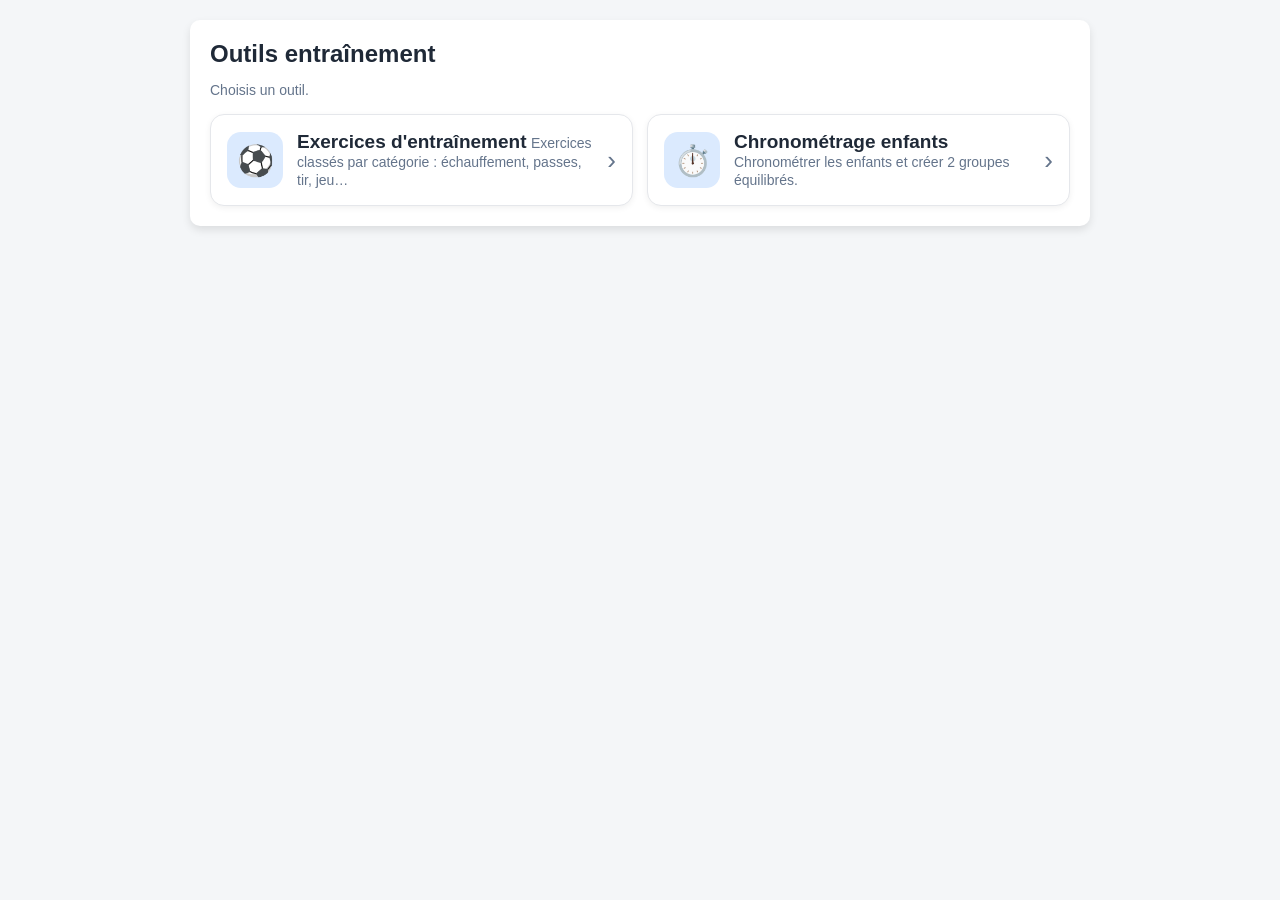
==== public/index.html @ 2d0adf8e "Gestion des listes d'enfants et réorganisation dans public/ - chrono.html : l'onglet Enfants devient" ====
<!DOCTYPE html>
<html lang="fr">
<head>
  <meta charset="UTF-8" />
  <meta name="viewport" content="width=device-width, initial-scale=1.0, maximum-scale=1.0, user-scalable=no" />
  <title>Outils entraînement</title>
  <link rel="stylesheet" href="styles.css" />
  <style>
    /* Styles spécifiques au sélecteur d'outils */
    .tool-list {
      display: grid;
      grid-template-columns: 1fr;
      gap: 14px;
      margin-top: 16px;
    }
    .tool-card {
      align-items: center;
      background: var(--surface);
      border: 1px solid var(--border);
      border-radius: var(--radius-card);
      box-shadow: var(--shadow-card);
      color: inherit;
      display: flex;
      gap: 14px;
      min-height: 84px;
      padding: 16px;
      text-decoration: none;
    }
    .tool-card:active { background: var(--surface-soft); }
    .tool-icon {
      align-items: center;
      background: var(--primary-soft);
      border-radius: var(--radius-card);
      display: flex;
      flex: 0 0 auto;
      font-size: 30px;
      height: 56px;
      justify-content: center;
      width: 56px;
    }
    .tool-body { flex: 1; min-width: 0; }
    .tool-title { font-size: 19px; font-weight: bold; margin: 0 0 4px 0; }
    .tool-arrow { flex: 0 0 auto; font-size: 26px; color: var(--muted); }

    @media (min-width: 850px) {
      .tool-list { grid-template-columns: 1fr 1fr; }
    }
  </style>
</head>
<body>
  <main>
    <h1>Outils entraînement</h1>
    <p class="muted">Choisis un outil.</p>
    <div class="tool-list" id="toolList"></div>
  </main>

  <script>
    // Pour ajouter un outil, ajoute une entrée ici.
    const tools = [
      {
        title: 'Exercices d\'entraînement',
        description: 'Exercices classés par catégorie : échauffement, passes, tir, jeu…',
        icon: '⚽',
        href: 'exercices.html'
      },
      {
        title: 'Chronométrage enfants',
        description: 'Chronométrer les enfants et créer 2 groupes équilibrés.',
        icon: '⏱️',
        href: 'chrono.html'
      }
    ];

    function escapeHtml(text) {
      const div = document.createElement('div');
      div.textContent = text;
      return div.innerHTML;
    }

    document.getElementById('toolList').innerHTML = tools.map(tool => `
      <a class="tool-card" href="${encodeURI(tool.href)}">
        <span class="tool-icon">${escapeHtml(tool.icon)}</span>
        <span class="tool-body">
          <span class="tool-title">${escapeHtml(tool.title)}</span>
          <span class="muted">${escapeHtml(tool.description)}</span>
        </span>
        <span class="tool-arrow">›</span>
      </a>
    `).join('');
  </script>
</body>
</html>
---- public/styles.css ----
/* Système de design partagé par tous les outils.
   Les styles spécifiques à un outil restent dans le <style> de sa page. */
:root {
  --bg: #f4f6f8;
  --surface: #ffffff;
  --surface-soft: #f8fafc;
  --text: #1f2937;
  --muted: #64748b;
  --border: #e5e7eb;
  --border-strong: #cbd5e1;
  --primary: #2563eb;
  --primary-soft: #dbeafe;
  --secondary: #64748b;
  --success: #16a34a;
  --warning: #d97706;
  --danger: #dc2626;
  --radius-card: 14px;
  --radius-control: 12px;
  --shadow-card: 0 2px 6px rgba(0, 0, 0, 0.06);
}

* { box-sizing: border-box; }
html { -webkit-text-size-adjust: 100%; }

body {
  margin: 0;
  font-family: Arial, sans-serif;
  background: var(--bg);
  color: var(--text);
  touch-action: manipulation;
}

main {
  width: 100%;
  max-width: 900px;
  margin: 0 auto;
  background: var(--surface);
  min-height: 100vh;
  padding: 14px;
}

h1 { font-size: 24px; margin: 0 0 8px 0; }
h2 { font-size: 20px; margin-top: 0; }
h3 { margin-bottom: 6px; }

textarea, input {
  width: 100%;
  padding: 12px;
  border: 1px solid var(--border-strong);
  border-radius: 10px;
  font-size: 16px;
}
textarea { min-height: 180px; resize: vertical; }

button {
  background: var(--primary);
  border: 0;
  border-radius: var(--radius-control);
  color: white;
  cursor: pointer;
  font-size: 16px;
  font-weight: bold;
  margin: 5px 4px 5px 0;
  min-height: 52px;
  padding: 14px 16px;
}
button.full { width: 100%; }
button.secondary { background: var(--secondary); }
button.success { background: var(--success); }
button.warning { background: var(--warning); }
button.danger { background: var(--danger); }
button:disabled { opacity: 0.5; cursor: not-allowed; }

.card {
  background: var(--surface);
  border: 1px solid var(--border);
  border-radius: var(--radius-card);
  box-shadow: var(--shadow-card);
  padding: 14px;
}

.muted { color: var(--muted); font-size: 14px; }

.actions {
  display: grid;
  grid-template-columns: 1fr;
  gap: 8px;
  margin-top: 8px;
}

table {
  width: 100%;
  border-collapse: collapse;
  margin-top: 10px;
  font-size: 15px;
}
th, td {
  border-bottom: 1px solid var(--border);
  padding: 10px 6px;
  text-align: left;
}
th { background: var(--surface-soft); }

.hidden { display: none; }

@media (min-width: 850px) {
  main {
    margin: 20px auto;
    min-height: auto;
    padding: 20px;
    border-radius: 10px;
    box-shadow: 0 4px 8px rgba(0, 0, 0, 0.1);
  }
  .actions { display: block; }
  button.full { width: auto; }
}
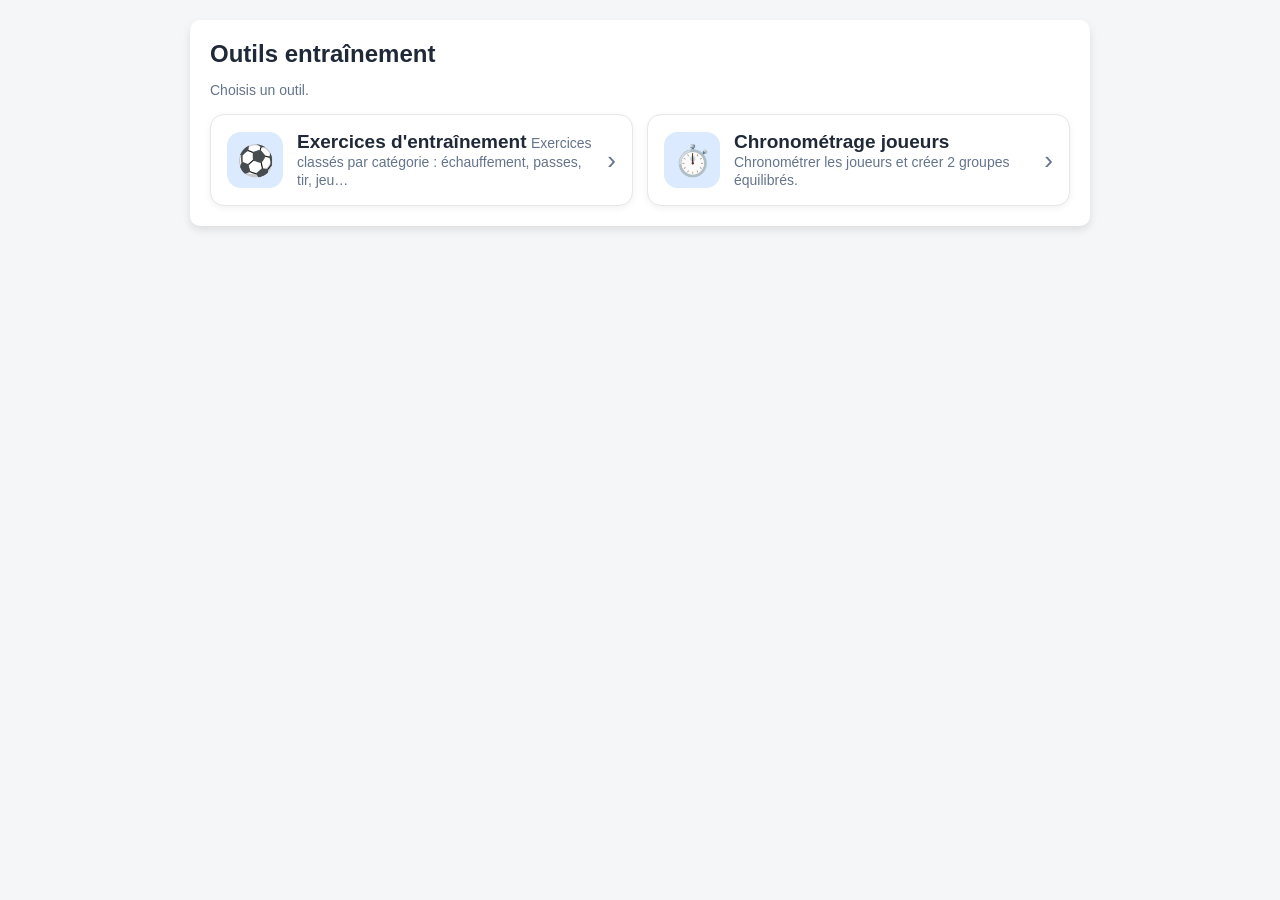
==== commit b62b7f47: "Onglets exercices, ajouts multiples, terminologie « joueurs » exercices.html : - onglets Exercices /" ====
--- a/public/index.html
+++ b/public/index.html
@@ -64,8 +64,8 @@
         href: 'exercices.html'
       },
       {
-        title: 'Chronométrage enfants',
-        description: 'Chronométrer les enfants et créer 2 groupes équilibrés.',
+        title: 'Chronométrage joueurs',
+        description: 'Chronométrer les joueurs et créer 2 groupes équilibrés.',
         icon: '⏱️',
         href: 'chrono.html'
       }
--- a/public/styles.css
+++ b/public/styles.css
@@ -31,6 +31,7 @@
 }
 
 main {
+  position: relative;
   width: 100%;
   max-width: 900px;
   margin: 0 auto;
@@ -38,6 +39,50 @@
   min-height: 100vh;
   padding: 14px;
 }
+
+.page-close {
+  position: absolute;
+  top: 12px;
+  right: 12px;
+  z-index: 20;
+  display: flex;
+  align-items: center;
+  justify-content: center;
+  width: 40px;
+  height: 40px;
+  border-radius: 50%;
+  background: var(--surface-soft);
+  border: 1px solid var(--border);
+  color: var(--text);
+  font-size: 22px;
+  line-height: 1;
+  text-decoration: none;
+}
+.page-close:active { background: var(--border); }
+
+.tabs {
+  display: flex;
+  gap: 6px;
+  position: sticky;
+  top: 0;
+  z-index: 10;
+  background: var(--surface);
+  padding: 8px 0 12px 0;
+  border-bottom: 1px solid var(--border);
+  margin-bottom: 14px;
+}
+.tab-button {
+  flex: 1;
+  background: var(--border);
+  color: var(--text);
+  font-size: 14px;
+  padding: 10px 6px;
+  min-height: 48px;
+  margin: 0;
+}
+.tab-button.active { background: var(--primary); color: white; }
+.tab-panel { display: none; }
+.tab-panel.active { display: block; }
 
 h1 { font-size: 24px; margin: 0 0 8px 0; }
 h2 { font-size: 20px; margin-top: 0; }
@@ -113,4 +158,6 @@
   }
   .actions { display: block; }
   button.full { width: auto; }
+  .page-close { top: 18px; right: 18px; }
+  .tab-button { font-size: 16px; }
 }
